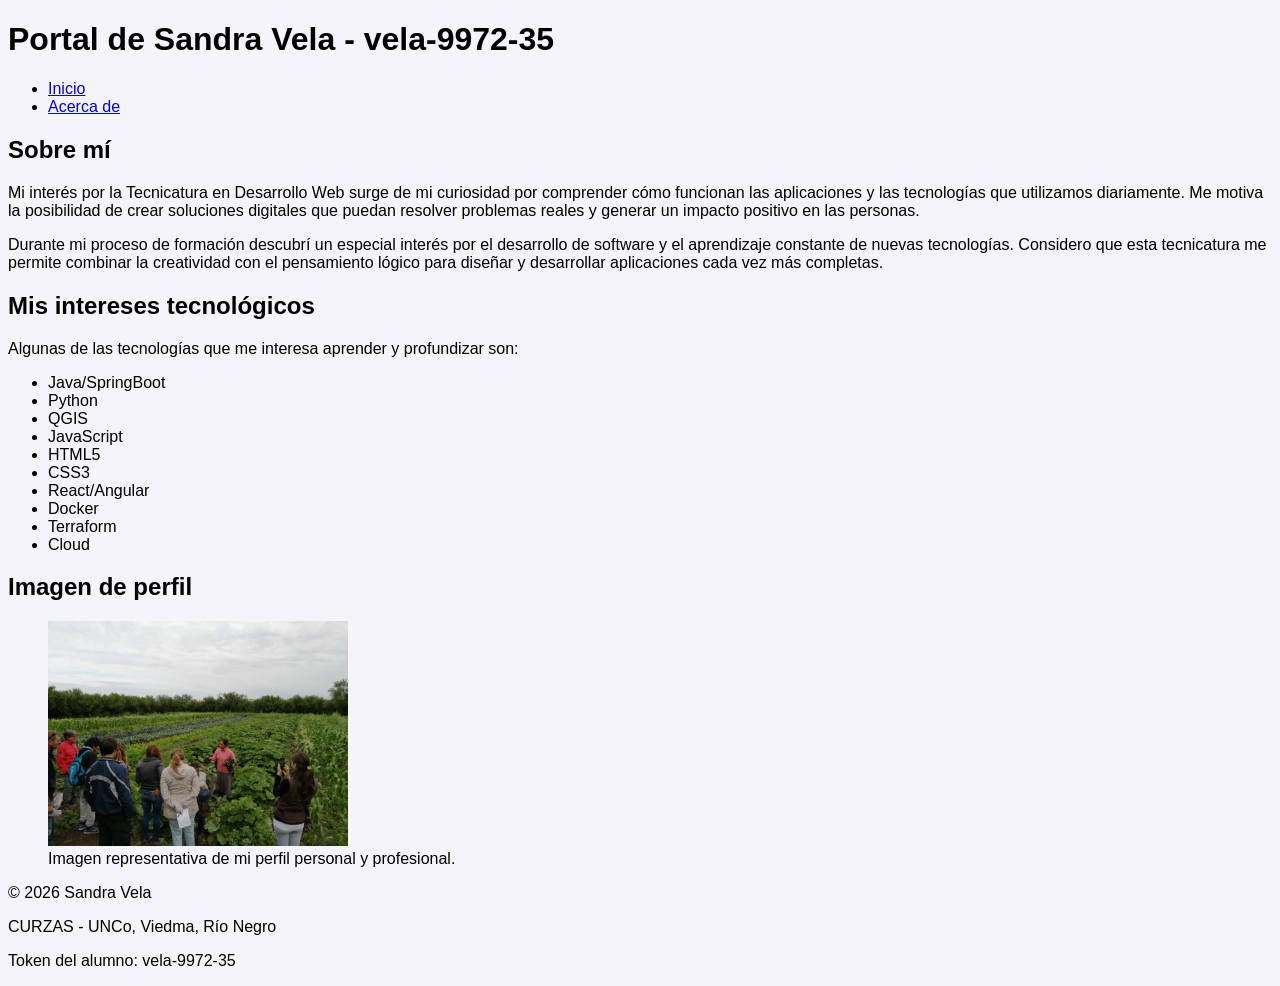
==== acercade.html @ 71922066 "TP2: Estructura HTML y vinculacion de estilos" ====
<!DOCTYPE html>
<html lang="es">

<head>
    <meta charset="UTF-8">
    <meta name="viewport" content="width=device-width, initial-scale=1.0">

    <title>Acerca de - Sandra Vela</title>

    <link rel="stylesheet" href="styles.css">
</head>

<body>

    <!-- TOKEN-ALUMNO: vela-9972-35 -->

    <header>
        <h1>Portal de Sandra Vela - vela-9972-35</h1>
    </header>

    <nav>
        <ul>
            <li>
                <a href="index.html">Inicio</a>
            </li>
            <li>
                <a href="acercade.html">Acerca de</a>
            </li>
        </ul>
    </nav>

    <main>

        <article>

            <section>
                <h2>Sobre mí</h2>

                <p>
                    Mi interés por la Tecnicatura en Desarrollo Web surge de mi
                    curiosidad por comprender cómo funcionan las aplicaciones y
                    las tecnologías que utilizamos diariamente. Me motiva la
                    posibilidad de crear soluciones digitales que puedan resolver
                    problemas reales y generar un impacto positivo en las personas.
                </p>

                <p>
                    Durante mi proceso de formación descubrí un especial interés
                    por el desarrollo de software y el aprendizaje constante de
                    nuevas tecnologías. Considero que esta tecnicatura me permite
                    combinar la creatividad con el pensamiento lógico para diseñar
                    y desarrollar aplicaciones cada vez más completas.
                </p>
            </section>

            <section>
                <h2>Mis intereses tecnológicos</h2>

                <p>
                    Algunas de las tecnologías que me interesa aprender y
                    profundizar son:
                </p>

                <ul>
                    <li>Java/SpringBoot</li>
                    <li>Python</li>
                    <li>QGIS</li>
                    <li>JavaScript</li>
                    <li>HTML5</li>
                    <li>CSS3</li>
                    <li>React/Angular</li>
                    <li>Docker</li>
                    <li>Terraform</li>
                    <li>Cloud</li>
                </ul>
            </section>

            <section>
                <h2>Imagen de perfil</h2>

                <figure>
                    <img
                        src="img/mi_foto.jpg"
                        alt="Fotografía de Sandra Vela, estudiante interesada en el desarrollo web"
                        width="300"
                    >

                    <figcaption>
                        Imagen representativa de mi perfil personal y profesional.
                    </figcaption>
                </figure>
            </section>

        </article>

    </main>

    <footer>
        <p>© 2026 Sandra Vela</p>
        <p>CURZAS - UNCo, Viedma, Río Negro</p>
        <p>Token del alumno: vela-9972-35</p>
    </footer>

</body>

</html>
---- styles.css ----
body {
    font-family: sans-serif;
    background-color: #f4f4f9;
}
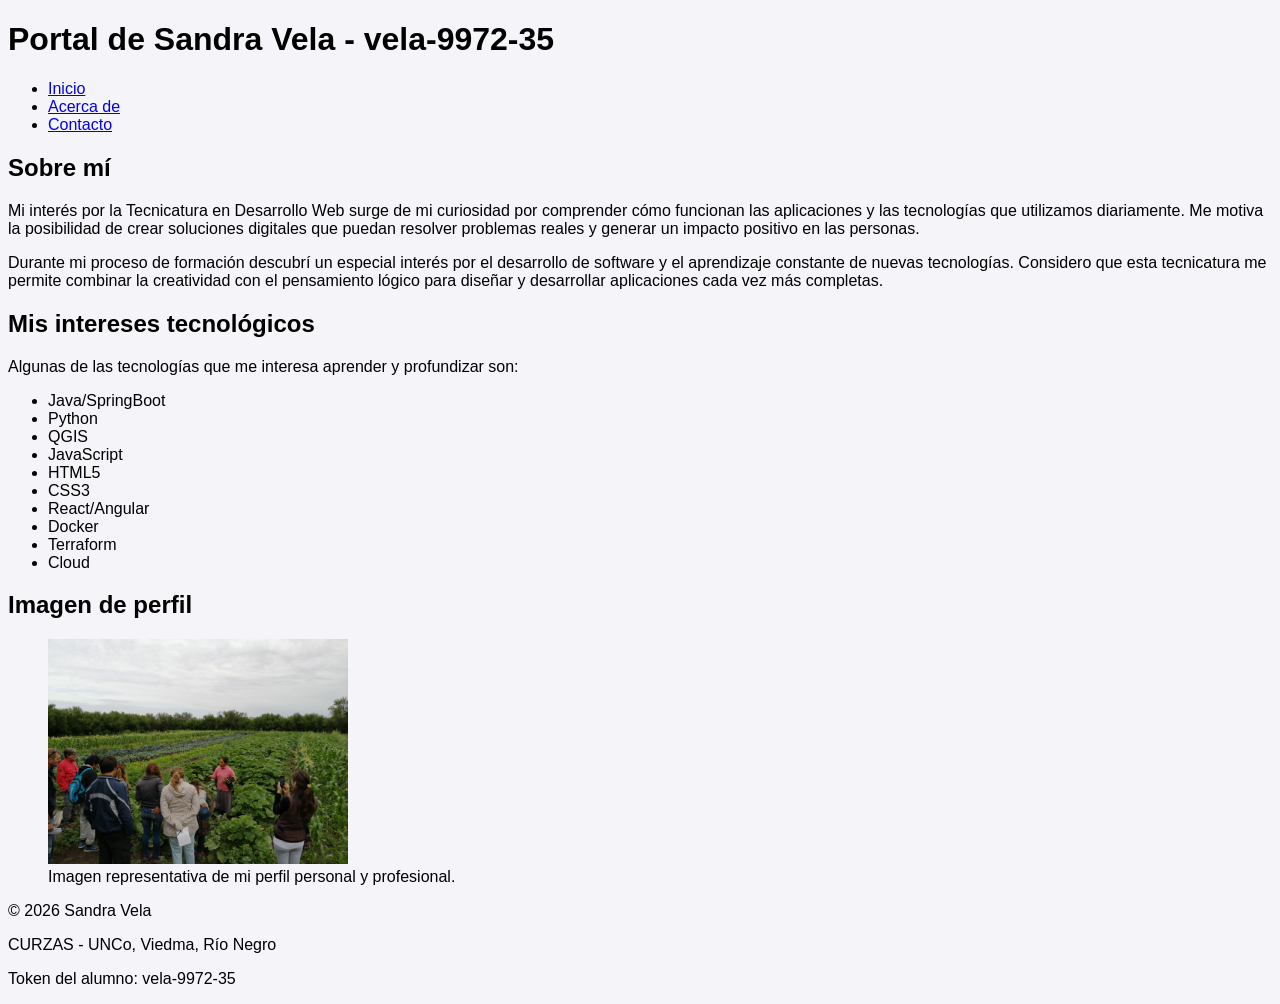
==== commit 1c8c1c75: "TP3: Implementacion de formulario contacto con validacion" ====
--- a/acercade.html
+++ b/acercade.html
@@ -25,6 +25,9 @@
             </li>
             <li>
                 <a href="acercade.html">Acerca de</a>
+            </li>
+            <li>
+                <a href="contacto.html">Contacto</a>
             </li>
         </ul>
     </nav>
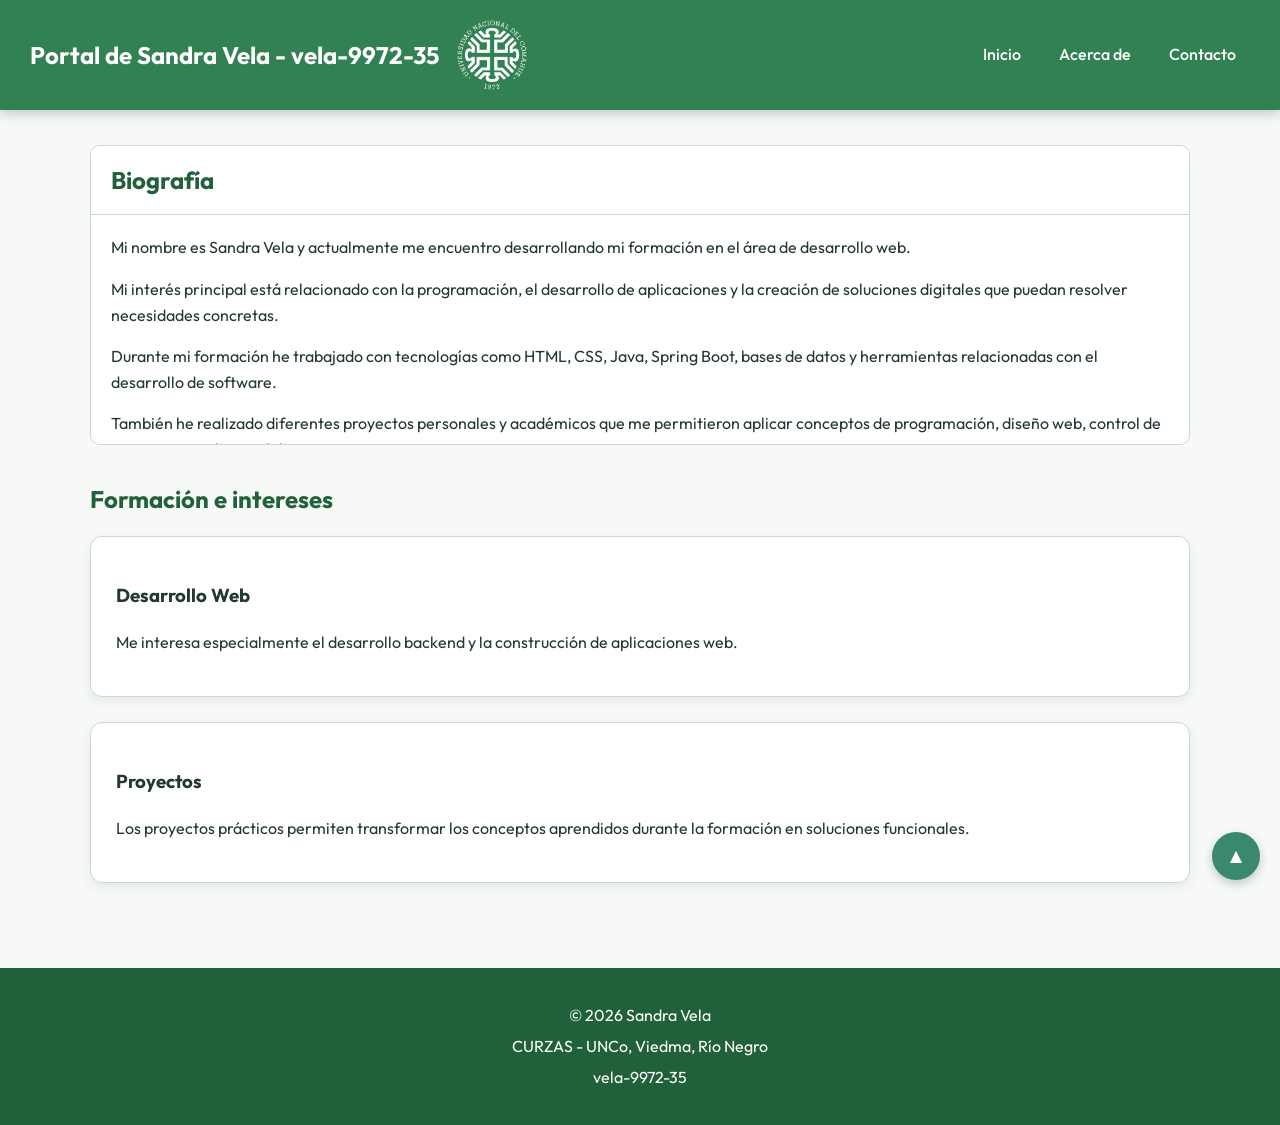
==== commit 79b495c2: "TP4: trabajo local inicial" ====
--- a/acercade.html
+++ b/acercade.html
@@ -3,105 +3,157 @@
 
 <head>
     <meta charset="UTF-8">
+
     <meta name="viewport" content="width=device-width, initial-scale=1.0">
 
-    <title>Acerca de - Sandra Vela</title>
+    <title>Acerca de - Portal de Sandra Vela</title>
 
     <link rel="stylesheet" href="styles.css">
 </head>
 
-<body>
+<body id="top">
 
     <!-- TOKEN-ALUMNO: vela-9972-35 -->
 
     <header>
-        <h1>Portal de Sandra Vela - vela-9972-35</h1>
+
+        <div class="encabezado-marca">
+
+            <h1>Portal de Sandra Vela - vela-9972-35</h1>
+
+            <img
+                class="logo-curza"
+                src="img/logo-curza.png"
+                alt="Logo del CURZA"
+            >
+
+        </div>
+
+        <nav aria-label="Navegación principal">
+            <ul>
+
+                <li>
+                    <a href="index.html">Inicio</a>
+                </li>
+
+                <li>
+                    <a href="acercade.html">Acerca de</a>
+                </li>
+
+                <li>
+                    <a href="contacto.html">Contacto</a>
+                </li>
+
+            </ul>
+        </nav>
+
     </header>
 
-    <nav>
-        <ul>
-            <li>
-                <a href="index.html">Inicio</a>
-            </li>
-            <li>
-                <a href="acercade.html">Acerca de</a>
-            </li>
-            <li>
-                <a href="contacto.html">Contacto</a>
-            </li>
-        </ul>
-    </nav>
 
     <main>
 
-        <article>
+        <section>
 
-            <section>
-                <h2>Sobre mí</h2>
+            <div class="bio-scroll">
+
+                <h2>Biografía</h2>
 
                 <p>
-                    Mi interés por la Tecnicatura en Desarrollo Web surge de mi
-                    curiosidad por comprender cómo funcionan las aplicaciones y
-                    las tecnologías que utilizamos diariamente. Me motiva la
-                    posibilidad de crear soluciones digitales que puedan resolver
-                    problemas reales y generar un impacto positivo en las personas.
+                    Mi nombre es Sandra Vela y actualmente me encuentro
+                    desarrollando mi formación en el área de desarrollo web.
                 </p>
 
                 <p>
-                    Durante mi proceso de formación descubrí un especial interés
-                    por el desarrollo de software y el aprendizaje constante de
-                    nuevas tecnologías. Considero que esta tecnicatura me permite
-                    combinar la creatividad con el pensamiento lógico para diseñar
-                    y desarrollar aplicaciones cada vez más completas.
+                    Mi interés principal está relacionado con la programación,
+                    el desarrollo de aplicaciones y la creación de soluciones
+                    digitales que puedan resolver necesidades concretas.
                 </p>
-            </section>
-
-            <section>
-                <h2>Mis intereses tecnológicos</h2>
 
                 <p>
-                    Algunas de las tecnologías que me interesa aprender y
-                    profundizar son:
+                    Durante mi formación he trabajado con tecnologías como
+                    HTML, CSS, Java, Spring Boot, bases de datos y herramientas
+                    relacionadas con el desarrollo de software.
                 </p>
 
-                <ul>
-                    <li>Java/SpringBoot</li>
-                    <li>Python</li>
-                    <li>QGIS</li>
-                    <li>JavaScript</li>
-                    <li>HTML5</li>
-                    <li>CSS3</li>
-                    <li>React/Angular</li>
-                    <li>Docker</li>
-                    <li>Terraform</li>
-                    <li>Cloud</li>
-                </ul>
-            </section>
+                <p>
+                    También he realizado diferentes proyectos personales y
+                    académicos que me permitieron aplicar conceptos de
+                    programación, diseño web, control de versiones y trabajo
+                    colaborativo.
+                </p>
 
-            <section>
-                <h2>Imagen de perfil</h2>
+                <p>
+                    Considero que la práctica constante es fundamental para
+                    mejorar como desarrolladora. Por este motivo continúo
+                    incorporando nuevas herramientas y buenas prácticas.
+                </p>
 
-                <figure>
-                    <img
-                        src="img/mi_foto.jpg"
-                        alt="Fotografía de Sandra Vela, estudiante interesada en el desarrollo web"
-                        width="300"
-                    >
+                <p>
+                    Mi objetivo es continuar creciendo profesionalmente en el
+                    área tecnológica y participar en proyectos que generen
+                    resultados concretos.
+                </p>
 
-                    <figcaption>
-                        Imagen representativa de mi perfil personal y profesional.
-                    </figcaption>
-                </figure>
-            </section>
+                <p>
+                    Esta página forma parte de mi trabajo práctico de
+                    desarrollo web y permite aplicar conceptos de HTML5,
+                    CSS3, responsive design y posicionamiento.
+                </p>
 
-        </article>
+            </div>
+
+        </section>
+
+
+        <section>
+
+            <h2>Formación e intereses</h2>
+
+            <article>
+
+                <h3>Desarrollo Web</h3>
+
+                <p>
+                    Me interesa especialmente el desarrollo backend y la
+                    construcción de aplicaciones web.
+                </p>
+
+            </article>
+
+            <article>
+
+                <h3>Proyectos</h3>
+
+                <p>
+                    Los proyectos prácticos permiten transformar los conceptos
+                    aprendidos durante la formación en soluciones funcionales.
+                </p>
+
+            </article>
+
+        </section>
 
     </main>
 
+
+    <a
+        class="btn-inicio"
+        href="#top"
+        aria-label="Volver al inicio"
+        title="Volver al inicio"
+    >
+        ▲
+    </a>
+
+
     <footer>
+
         <p>© 2026 Sandra Vela</p>
+
         <p>CURZAS - UNCo, Viedma, Río Negro</p>
-        <p>Token del alumno: vela-9972-35</p>
+
+        <p>vela-9972-35</p>
+
     </footer>
 
 </body>
--- a/styles.css
+++ b/styles.css
@@ -1,4 +1,544 @@
+/*
+    ============================================================
+    TP4 - CSS Y RESPONSIVE DESIGN
+    ============================================================
+    Alumna: Sandra Vela
+    Identificador de alumno: vela-9972-35
+
+    PALETA PERSONALIZADA:
+    Color primario:
+    hsl(145, 45%, 35%)
+    Color primario oscuro:
+    hsl(145, 50%, 25%)
+    Color secundario:
+    hsl(160, 40%, 38%)
+    Color de fondo:
+    hsl(120, 20%, 97%)
+    Color de texto:
+    hsl(145, 25%, 18%)
+    ============================================================
+*/
+
+@import url('https://fonts.googleapis.com/css2?family=Outfit:wght@300;400;500;600;700&display=swap');
+
+
+/* =========================================================
+   VARIABLES DE COLOR
+   ========================================================= */
+
+:root {
+    --color-primario: hsl(145, 45%, 35%);
+    --color-primario-oscuro: hsl(145, 50%, 25%);
+    --color-secundario: hsl(160, 40%, 38%);
+    --color-fondo: hsl(120, 20%, 97%);
+    --color-blanco: hsl(0, 0%, 100%);
+    --color-texto: hsl(145, 25%, 18%);
+    --color-borde: hsl(145, 18%, 82%);
+    --color-fila: hsl(145, 35%, 95%);
+    --color-enfoque: hsl(145, 45%, 90%);
+}
+
+
+/* =========================================================
+   CONFIGURACIÓN GENERAL
+   ========================================================= */
+
+* {
+    box-sizing: border-box;
+}
+
+html {
+    scroll-behavior: smooth;
+}
+
 body {
-    font-family: sans-serif;
-    background-color: #f4f4f9;
+    margin: 0;
+    font-family: 'Outfit', sans-serif;
+    background-color: var(--color-fondo);
+    color: var(--color-texto);
+    line-height: 1.6;
+}
+
+
+/* =========================================================
+   HEADER FIJO
+   ========================================================= */
+
+header {
+    position: fixed;
+    top: 0;
+    left: 0;
+    width: 100%;
+    min-height: 110px;
+    padding: 15px 30px;
+    background-color: var(--color-primario);
+    color: var(--color-blanco);
+    z-index: 1000;
+
+    display: flex;
+    align-items: center;
+    justify-content: space-between;
+    gap: 25px;
+
+    box-shadow: 0 3px 12px hsl(210, 25%, 15%, 0.25);
+}
+
+
+/* Grupo del título y logo */
+
+.encabezado-marca {
+    display: flex;
+    align-items: center;
+    gap: 18px;
+}
+
+.encabezado-marca h1 {
+    margin: 0;
+    font-size: 1.5rem;
+    line-height: 1.2;
+}
+
+
+/* =========================================================
+   LOGO CURZA
+   ========================================================= */
+
+.logo-curza {
+    width: 70px;
+    height: 70px;
+    object-fit: contain;
+
+    transition: transform 1s ease-in-out;
+    transform-style: preserve-3d;
+}
+
+/*
+    Al pasar el mouse por encima,
+    el logo realiza una rotación 3D
+    de 360 grados sobre el eje vertical.
+*/
+
+.logo-curza:hover {
+    transform: rotateY(360deg);
+}
+
+
+/* =========================================================
+   NAVEGACIÓN
+   ========================================================= */
+
+nav ul {
+    display: flex;
+    align-items: center;
+    justify-content: center;
+    gap: 10px;
+
+    list-style: none;
+    margin: 0;
+    padding: 0;
+}
+
+nav a {
+    display: block;
+    padding: 8px 14px;
+
+    color: var(--color-blanco);
+    text-decoration: none;
+    font-weight: 500;
+
+    border-radius: 8px;
+
+    transition:
+        background-color 0.3s ease,
+        transform 0.3s ease;
+}
+
+nav a:hover,
+nav a:focus {
+    background-color: var(--color-primario-oscuro);
+    transform: translateY(-2px);
+}
+
+
+/* =========================================================
+   CONTENIDO PRINCIPAL
+   ========================================================= */
+
+/*
+    El header es fixed y ocupa espacio fuera del flujo normal.
+    Por eso agregamos padding superior al main.
+*/
+
+main {
+    width: min(1100px, 92%);
+    margin: 0 auto;
+    padding-top: 145px;
+    padding-bottom: 50px;
+}
+
+section {
+    margin-bottom: 35px;
+}
+
+section h2 {
+    color: var(--color-primario-oscuro);
+    margin-bottom: 18px;
+}
+
+
+/* =========================================================
+   TARJETAS / ARTÍCULOS
+   ========================================================= */
+
+article {
+    background-color: var(--color-blanco);
+    border: 1px solid var(--color-borde);
+    border-radius: 12px;
+    padding: 25px;
+    margin-bottom: 25px;
+
+    box-shadow: 0 4px 12px hsl(210, 20%, 20%, 0.08);
+}
+
+
+/* =========================================================
+   BIOGRAFÍA CON SCROLL
+   ========================================================= */
+
+.bio-scroll {
+    max-height: 300px;
+    overflow-y: auto;
+
+    background-color: var(--color-blanco);
+    border: 1px solid var(--color-borde);
+    border-radius: 10px;
+    padding: 0 20px 20px;
+}
+
+.bio-scroll h2 {
+    position: sticky;
+    top: 0;
+
+    background-color: var(--color-blanco);
+
+    z-index: 10;
+
+    margin: 0 -20px 20px;
+    padding: 15px 20px;
+
+    border-bottom: 1px solid var(--color-borde);
+}
+
+
+/* =========================================================
+   FORMULARIO
+   ========================================================= */
+
+form {
+    display: grid;
+    grid-template-columns: repeat(2, minmax(0, 1fr));
+    gap: 18px 25px;
+
+    background-color: var(--color-blanco);
+    padding: 25px;
+
+    border: 1px solid var(--color-borde);
+    border-radius: 12px;
+
+    box-shadow: 0 4px 12px hsl(210, 20%, 20%, 0.08);
+}
+
+.formulario-completo {
+    grid-column: 1 / -1;
+}
+
+.formulario-campo {
+    display: flex;
+    flex-direction: column;
+    gap: 6px;
+}
+
+.formulario-campo label {
+    font-weight: 600;
+}
+
+input[type="text"],
+input[type="email"],
+input[type="tel"],
+input[type="number"] {
+    width: 100%;
+
+    padding: 10px 12px;
+
+    border: 1px solid var(--color-borde);
+    border-radius: 8px;
+
+    background-color: var(--color-blanco);
+    color: var(--color-texto);
+
+    font: inherit;
+
+    transition:
+        border-color 0.25s ease,
+        box-shadow 0.25s ease,
+        background-color 0.25s ease;
+}
+
+input[type="text"]:focus,
+input[type="email"]:focus,
+input[type="tel"]:focus,
+input[type="number"]:focus {
+    outline: none;
+
+    border-color: var(--color-primario);
+
+    background-color: var(--color-enfoque);
+
+    box-shadow: 0 0 0 3px hsl(198, 65%, 36%, 0.15);
+}
+
+
+/* =========================================================
+   FIELDSET
+   ========================================================= */
+
+fieldset {
+    border: 1px solid var(--color-borde);
+    border-radius: 10px;
+    padding: 18px;
+
+    background-color: hsl(210, 25%, 99%);
+}
+
+legend {
+    padding: 0 8px;
+    font-weight: 600;
+    color: var(--color-primario-oscuro);
+}
+
+.opciones {
+    display: flex;
+    flex-wrap: wrap;
+    gap: 15px;
+}
+
+.opcion {
+    display: flex;
+    align-items: center;
+    gap: 6px;
+}
+
+
+/* =========================================================
+   BOTÓN CARGAR
+   ========================================================= */
+
+.boton-contenedor {
+    grid-column: 1 / -1;
+}
+
+button[type="submit"] {
+    padding: 12px 25px;
+
+    border: none;
+    border-radius: 8px;
+
+    background-color: var(--color-secundario);
+    color: var(--color-blanco);
+
+    font: inherit;
+    font-weight: 600;
+
+    cursor: pointer;
+
+    transition:
+        transform 0.3s ease,
+        background-color 0.3s ease;
+}
+
+button[type="submit"]:hover,
+button[type="submit"]:focus {
+    background-color: var(--color-primario-oscuro);
+    transform: translateY(-2px);
+}
+
+
+/* =========================================================
+   TABLAS
+   ========================================================= */
+
+.tabla-contenedor {
+    width: 100%;
+    overflow-x: auto;
+}
+
+table {
+    width: 100%;
+    min-width: 600px;
+
+    border-collapse: collapse;
+
+    background-color: var(--color-blanco);
+}
+
+th,
+td {
+    border: 1px solid var(--color-borde);
+    padding: 12px 15px;
+    text-align: left;
+}
+
+thead {
+    background-color: var(--color-primario);
+    color: var(--color-blanco);
+}
+
+tbody tr:nth-child(even) {
+    background-color: var(--color-fila);
+}
+
+tbody tr:hover {
+    background-color: var(--color-enfoque);
+}
+
+
+/* =========================================================
+   BOTÓN VOLVER AL INICIO
+   ========================================================= */
+
+.btn-inicio {
+    position: fixed;
+
+    bottom: 20px;
+    right: 20px;
+
+    width: 48px;
+    height: 48px;
+
+    display: flex;
+    align-items: center;
+    justify-content: center;
+
+    background-color: var(--color-secundario);
+    color: var(--color-blanco);
+
+    text-decoration: none;
+
+    border-radius: 50%;
+
+    font-size: 1.3rem;
+    font-weight: bold;
+
+    z-index: 999;
+
+    box-shadow: 0 4px 10px hsl(210, 20%, 20%, 0.25);
+
+    transition:
+        transform 0.3s ease,
+        background-color 0.3s ease;
+}
+
+.btn-inicio:hover,
+.btn-inicio:focus {
+    background-color: var(--color-primario-oscuro);
+    transform: translateY(-4px);
+}
+
+
+/* =========================================================
+   FOOTER
+   ========================================================= */
+
+footer {
+    padding: 30px;
+
+    background-color: var(--color-primario-oscuro);
+    color: var(--color-blanco);
+
+    text-align: center;
+}
+
+footer p {
+    margin: 5px 0;
+}
+
+
+/* =========================================================
+   RESPONSIVE - TABLETS Y CELULARES
+   ========================================================= */
+
+@media (max-width: 768px) {
+
+    header {
+        position: fixed;
+
+        min-height: auto;
+
+        padding: 12px 15px;
+
+        flex-direction: column;
+        align-items: stretch;
+
+        gap: 10px;
+    }
+
+    .encabezado-marca {
+        justify-content: center;
+    }
+
+    .encabezado-marca h1 {
+        font-size: 1.15rem;
+        text-align: center;
+    }
+
+    .logo-curza {
+        width: 50px;
+        height: 50px;
+    }
+
+    nav ul {
+        flex-direction: column;
+        width: 100%;
+        gap: 4px;
+    }
+
+    nav li {
+        width: 100%;
+    }
+
+    nav a {
+        width: 100%;
+        text-align: center;
+    }
+
+    main {
+        width: 94%;
+        padding-top: 245px;
+    }
+
+    form {
+        grid-template-columns: 1fr;
+        padding: 18px;
+    }
+
+    .formulario-completo,
+    .boton-contenedor {
+        grid-column: auto;
+    }
+
+    .opciones {
+        flex-direction: column;
+        align-items: flex-start;
+    }
+
+    .bio-scroll {
+        max-height: 300px;
+    }
+
+    .btn-inicio {
+        width: 44px;
+        height: 44px;
+        bottom: 15px;
+        right: 15px;
+    }
 }
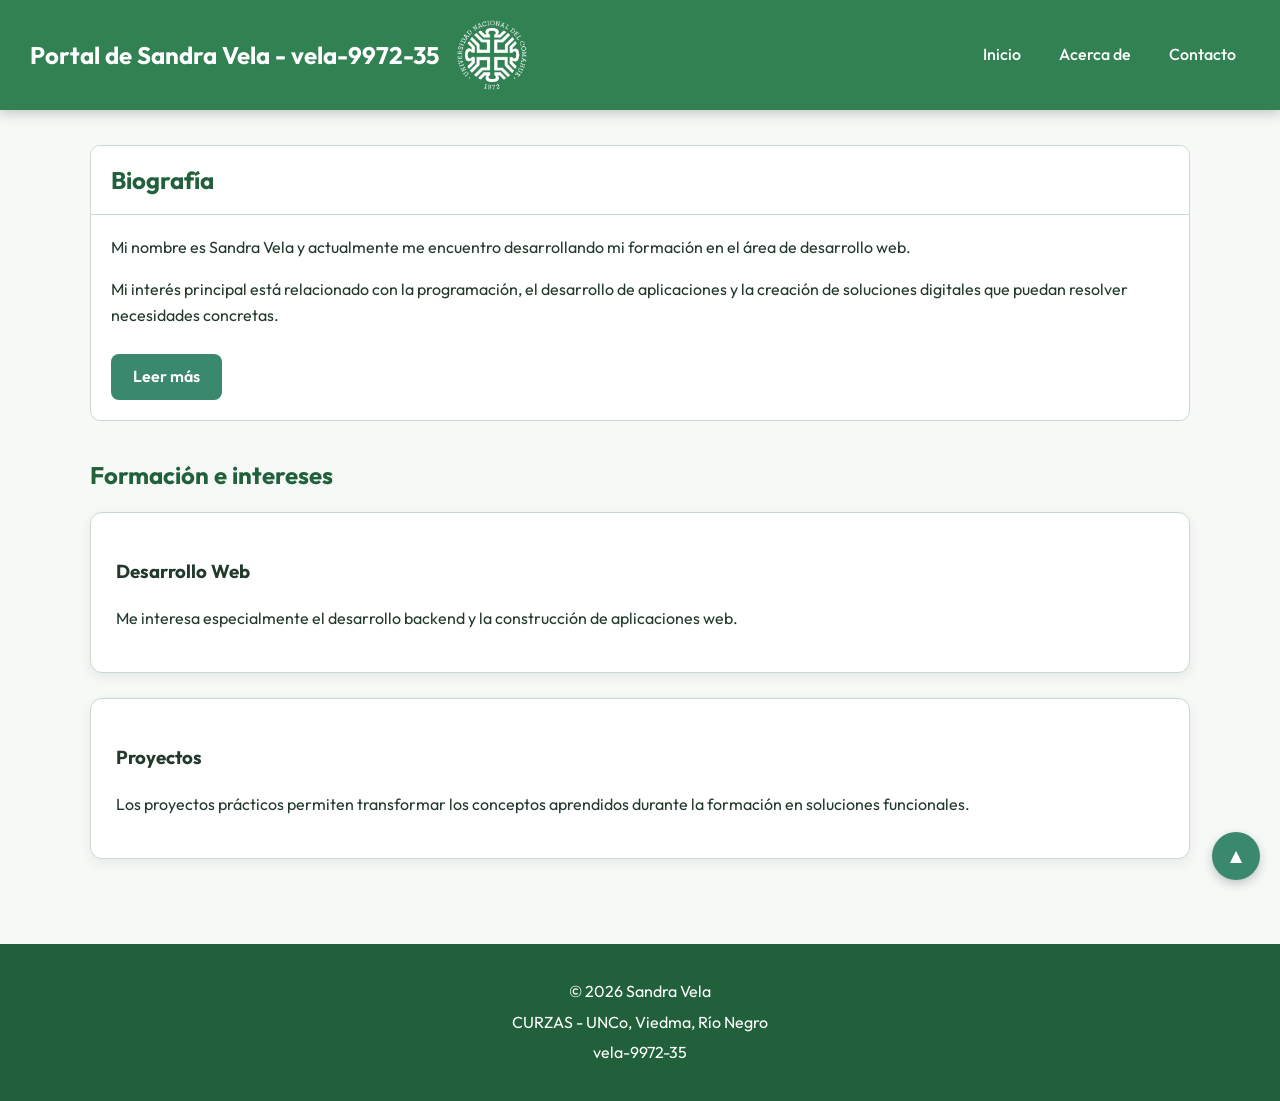
==== commit 3337f8af: "Interactividad Basica del lado del Cliente con JS" ====
--- a/acercade.html
+++ b/acercade.html
@@ -69,36 +69,44 @@
                     digitales que puedan resolver necesidades concretas.
                 </p>
 
-                <p>
-                    Durante mi formación he trabajado con tecnologías como
-                    HTML, CSS, Java, Spring Boot, bases de datos y herramientas
-                    relacionadas con el desarrollo de software.
-                </p>
+                <div class="cv-completo">
 
-                <p>
-                    También he realizado diferentes proyectos personales y
-                    académicos que me permitieron aplicar conceptos de
-                    programación, diseño web, control de versiones y trabajo
-                    colaborativo.
-                </p>
+                    <p>
+                        Durante mi formación he trabajado con tecnologías como
+                        HTML, CSS, Java, Spring Boot, bases de datos y herramientas
+                        relacionadas con el desarrollo de software.
+                    </p>
 
-                <p>
-                    Considero que la práctica constante es fundamental para
-                    mejorar como desarrolladora. Por este motivo continúo
-                    incorporando nuevas herramientas y buenas prácticas.
-                </p>
+                    <p>
+                        También he realizado diferentes proyectos personales y
+                        académicos que me permitieron aplicar conceptos de
+                        programación, diseño web, control de versiones y trabajo
+                        colaborativo.
+                    </p>
 
-                <p>
-                    Mi objetivo es continuar creciendo profesionalmente en el
-                    área tecnológica y participar en proyectos que generen
-                    resultados concretos.
-                </p>
+                    <p>
+                        Considero que la práctica constante es fundamental para
+                        mejorar como desarrolladora. Por este motivo continúo
+                        incorporando nuevas herramientas y buenas prácticas.
+                    </p>
 
-                <p>
-                    Esta página forma parte de mi trabajo práctico de
-                    desarrollo web y permite aplicar conceptos de HTML5,
-                    CSS3, responsive design y posicionamiento.
-                </p>
+                    <p>
+                        Mi objetivo es continuar creciendo profesionalmente en el
+                        área tecnológica y participar en proyectos que generen
+                        resultados concretos.
+                    </p>
+
+                    <p>
+                        Esta página forma parte de mi trabajo práctico de
+                        desarrollo web y permite aplicar conceptos de HTML5,
+                        CSS3, responsive design y posicionamiento.
+                    </p>
+
+                </div>
+
+                <button type="button" id="btn-leer-mas-vela-9972-35" class="btn-leer-mas">
+                    Leer más
+                </button>
 
             </div>
 
@@ -155,7 +163,7 @@
         <p>vela-9972-35</p>
 
     </footer>
-
+    <script src="script.js"></script>
 </body>
 
 </html>
--- a/styles.css
+++ b/styles.css
@@ -541,4 +541,42 @@
         bottom: 15px;
         right: 15px;
     }
+}
+
+
+/* =========================================================
+   TP5 - INTERACTIVIDAD
+   ========================================================= */
+
+.cv-completo {
+    display: none;
+}
+
+.celda-advertencia {
+    background-color: #ffcccc;
+}
+
+.btn-leer-mas {
+    padding: 10px 22px;
+    margin-top: 10px;
+
+    border: none;
+    border-radius: 8px;
+
+    background-color: var(--color-secundario);
+    color: var(--color-blanco);
+
+    font: inherit;
+    font-weight: 600;
+    cursor: pointer;
+
+    transition:
+        transform 0.3s ease,
+        background-color 0.3s ease;
+}
+
+.btn-leer-mas:hover,
+.btn-leer-mas:focus {
+    background-color: var(--color-primario-oscuro);
+    transform: translateY(-2px);
 }
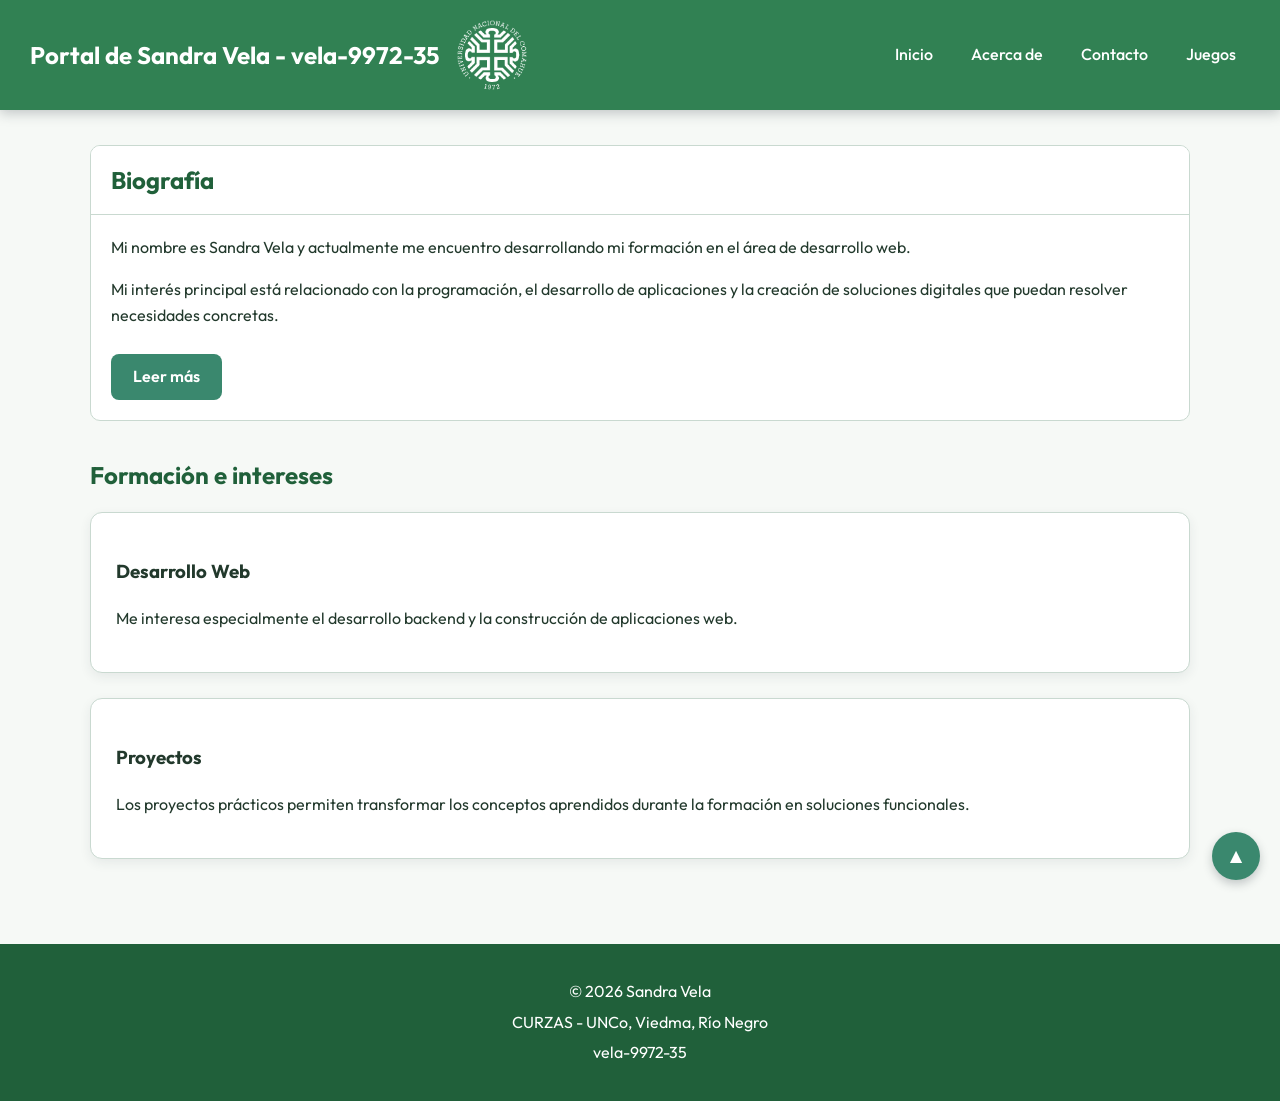
==== commit 1c932759: "TP6: Implementacion de juego interactivo en Javascript con LocalStorage" ====
--- a/acercade.html
+++ b/acercade.html
@@ -42,6 +42,10 @@
 
                 <li>
                     <a href="contacto.html">Contacto</a>
+                </li>
+
+                <li>
+                    <a href="juego.html">Juegos</a>
                 </li>
 
             </ul>
--- a/styles.css
+++ b/styles.css
@@ -579,4 +579,164 @@
 .btn-leer-mas:focus {
     background-color: var(--color-primario-oscuro);
     transform: translateY(-2px);
+}
+
+/* =========================================================
+   TP6 - JUEGO
+   ========================================================= */
+
+.juego-estadisticas {
+    display: grid;
+    grid-template-columns: repeat(3, minmax(0, 1fr));
+    gap: 15px;
+    margin: 20px 0;
+}
+
+.estadistica {
+    background-color: var(--color-blanco);
+    border: 1px solid var(--color-borde);
+    border-radius: 12px;
+    padding: 15px;
+    text-align: center;
+    box-shadow: 0 4px 12px hsl(210, 20%, 20%, 0.08);
+}
+
+.estadistica-etiqueta {
+    display: block;
+    font-size: 0.9rem;
+    font-weight: 600;
+    color: var(--color-secundario);
+}
+
+.estadistica-valor {
+    display: block;
+    font-size: 1.4rem;
+    font-weight: 700;
+    color: var(--color-primario-oscuro);
+}
+
+.juego-area {
+    background-color: var(--color-blanco);
+    border: 1px solid var(--color-borde);
+    border-radius: 12px;
+    padding: 25px;
+    text-align: center;
+    box-shadow: 0 4px 12px hsl(210, 20%, 20%, 0.08);
+}
+
+/* Anula el estilo de grilla del formulario de contacto */
+.juego-form {
+    display: flex;
+    flex-wrap: wrap;
+    justify-content: center;
+    align-items: center;
+    gap: 12px;
+    padding: 0;
+    border: none;
+    box-shadow: none;
+    background: transparent;
+}
+
+.juego-label {
+    font-weight: 600;
+}
+
+.juego-form input[type="number"] {
+    width: 160px;
+    text-align: center;
+    font-size: 1.2rem;
+}
+
+.btn-juego {
+    padding: 12px 25px;
+    border: none;
+    border-radius: 8px;
+    background-color: var(--color-secundario);
+    color: var(--color-blanco);
+    font: inherit;
+    font-weight: 600;
+    cursor: pointer;
+    transition:
+        transform 0.3s ease,
+        background-color 0.3s ease,
+        opacity 0.3s ease;
+}
+
+.btn-juego:hover,
+.btn-juego:focus {
+    background-color: var(--color-primario-oscuro);
+    transform: translateY(-2px);
+}
+
+button.btn-juego:disabled {
+    opacity: 0.5;
+    cursor: not-allowed;
+    transform: none;
+}
+
+/* Panel de feedback */
+.juego-feedback {
+    margin-top: 20px;
+    padding: 15px;
+    min-height: 56px;
+    border: 1px solid var(--color-borde);
+    border-radius: 10px;
+    background-color: var(--color-fila);
+    font-weight: 600;
+
+    transition:
+        background-color 0.4s ease,
+        border-color 0.4s ease,
+        color 0.4s ease,
+        transform 0.3s ease;
+}
+
+.juego-feedback.feedback-alto {
+    background-color: hsl(25, 90%, 92%);
+    border-color: hsl(25, 70%, 60%);
+    color: hsl(25, 70%, 25%);
+}
+
+.juego-feedback.feedback-bajo {
+    background-color: hsl(210, 80%, 93%);
+    border-color: hsl(210, 60%, 60%);
+    color: hsl(210, 60%, 25%);
+}
+
+.juego-feedback.feedback-acierto {
+    background-color: hsl(145, 55%, 88%);
+    border-color: hsl(145, 45%, 40%);
+    color: hsl(145, 50%, 20%);
+    transform: scale(1.03);
+}
+
+.juego-feedback.feedback-aviso {
+    background-color: hsl(0, 100%, 92%);
+    border-color: hsl(0, 70%, 60%);
+    color: hsl(0, 60%, 30%);
+}
+
+/* Celulares: con 4 enlaces en el menú el header queda más alto */
+@media (max-width: 768px) {
+
+    main {
+        padding-top: 290px;
+    }
+
+    .juego-estadisticas {
+        grid-template-columns: 1fr;
+    }
+
+    .juego-area {
+        padding: 18px;
+    }
+
+    .juego-form {
+        flex-direction: column;
+    }
+
+    .juego-form input[type="number"],
+    .btn-juego {
+        width: 100%;
+    }
 }
